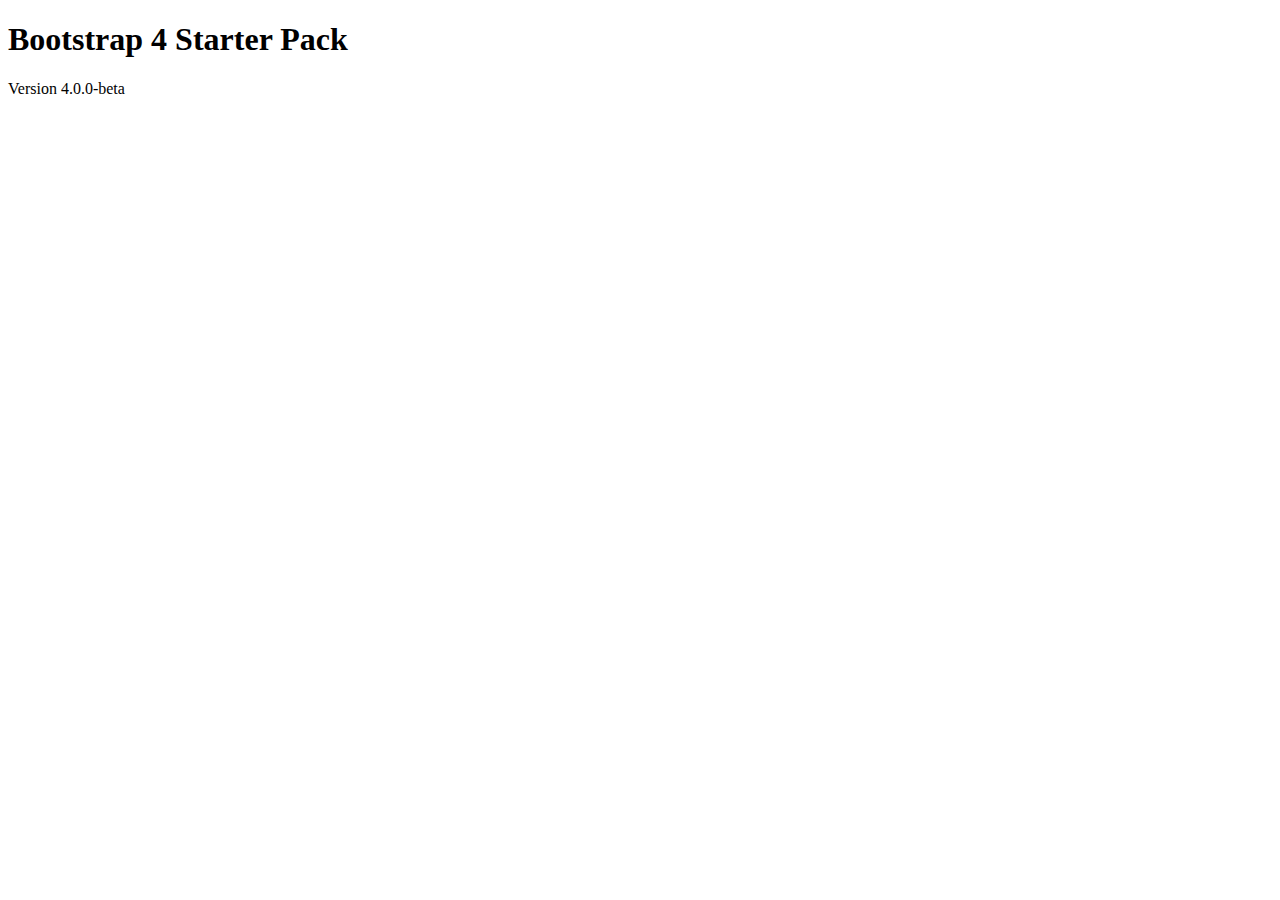
==== src/index.html @ eae0293b "First Commit" ====
<!DOCTYPE html>
<html lang="en">
<head>
    <meta charset="UTF-8">
    <meta name="viewport" content="width=device-width, initial-scale=1.0">
    <meta http-equiv="X-UA-Compatible" content="ie=edge">
    <title>Bootstrap 4 Starter Pack</title>
    
    <!-- CSS -->
    <link rel="stylesheet" href="css/font-awesome.min.css">
    <link rel="stylesheet" href="css/bootstrap.css">
    <link rel="stylesheet" href="css/style.css">
</head>
<body>
    <h1>Bootstrap 4 Starter Pack</h1>
    <p>Version 4.0.0-beta</p>

    <script src="js/jquery.min.js"></script>
    <script src="js/popper.min.js"></script>
    <script src="js/bootstrap.min.js"></script>
</body>
</html>
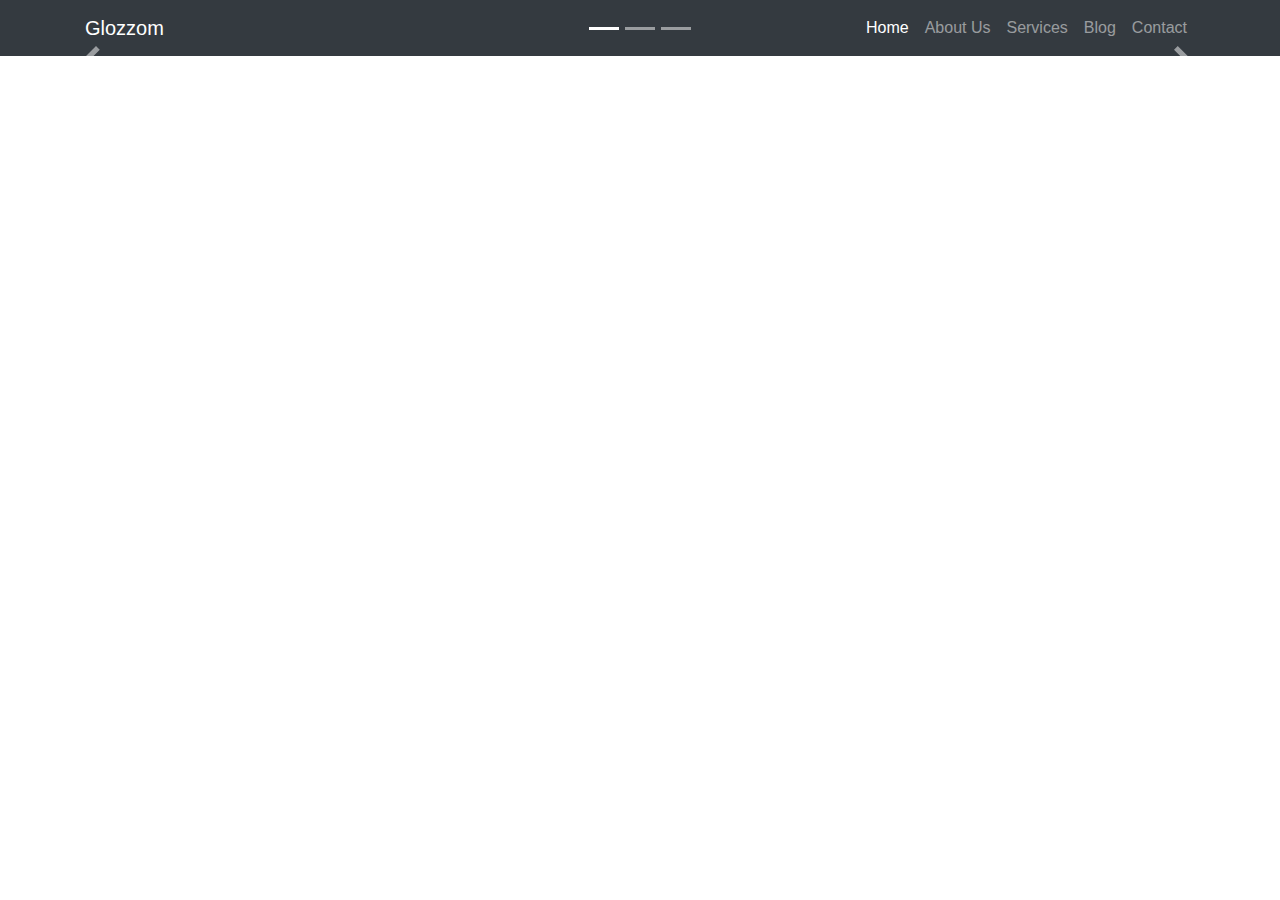
==== commit 107fc222: "Completed carousel markup" ====
--- a/src/index.html
+++ b/src/index.html
@@ -1,22 +1,83 @@
 <!DOCTYPE html>
 <html lang="en">
+
 <head>
-    <meta charset="UTF-8">
-    <meta name="viewport" content="width=device-width, initial-scale=1.0">
-    <meta http-equiv="X-UA-Compatible" content="ie=edge">
-    <title>Bootstrap 4 Starter Pack</title>
-    
-    <!-- CSS -->
-    <link rel="stylesheet" href="css/font-awesome.min.css">
-    <link rel="stylesheet" href="css/bootstrap.css">
-    <link rel="stylesheet" href="css/style.css">
+  <meta charset="UTF-8">
+  <meta name="viewport" content="width=device-width, initial-scale=1.0">
+  <meta http-equiv="X-UA-Compatible" content="ie=edge">
+  <title>Glozzom Theme</title>
+
+  <!-- CSS -->
+  <link rel="stylesheet" href="css/font-awesome.min.css">
+  <link rel="stylesheet" href="css/bootstrap.css">
+  <link rel="stylesheet" href="css/style.css">
 </head>
+
 <body>
-    <h1>Bootstrap 4 Starter Pack</h1>
-    <p>Version 4.0.0-beta</p>
+  <nav class="navbar navbar-expand-sm navbar-dark bg-dark">
+    <div class="container">
+      <a href="index.html" class="navbar-brand">Glozzom</a>
+      <button class="navbar-toggler" data-toggle="collapse" data-target="#navbarNav">
+        <span class="navbar-toggler-icon"></span>
+      </button>
+      <div class="collapse navbar-collapse" id="navbarnNav">
+        <ul class="navbar-nav ml-auto">
+          <li class="nav-item active"><a href="index.html" class="nav-link">Home</a></li>
+          <li class="nav-item"><a href="about.html" class="nav-link">About Us</a></li>
+          <li class="nav-item"><a href="services.html" class="nav-link">Services</a></li>
+          <li class="nav-item"><a href="blog.html" class="nav-link">Blog</a></li>
+          <li class="nav-item"><a href="contact.html" class="nav-link">Contact</a></li>
+        </ul>
+      </div>
+    </div>
+  </nav>
 
-    <script src="js/jquery.min.js"></script>
-    <script src="js/popper.min.js"></script>
-    <script src="js/bootstrap.min.js"></script>
+  <!-- SHOWCASE SLIDER -->
+  <section id="showcase">
+    <div id="myCarousel" class="carousel slide" data-ride="carousel">
+      <ol class="carousel-indicators">
+        <li data-target="#myCarousel" data-slide-to="0" class="active"></li>
+        <li data-target="#myCarousel" data-slide-to="1"></li>
+        <li data-target="#myCarousel" data-slide-to="2"></li>
+      </ol>
+      <div class="carousel-inner">
+        <div class="carousel-item carousel-image-1 active">
+          <div class="container">
+            <div class="carousel-caption d-none d-sm-block text-right mb-5">
+              <h1 class="display-3">Heading One</h1>
+              <p class="lead">Lorem ipsum dolor, sit amet consectetur adipisicing elit. Facere rerum doloremque, cum maxime cumque consectetur suscipit ducimus voluptatibus qui quod aspernatur fugiat autem tempora nisi.</p>
+              <a href="#" class="btn btn-danger btn-lg">Sign Up Now</a>
+            </div>
+          </div>
+        </div>
+        <div class="carousel-item carousel-image-2">
+          <div class="container">
+            <div class="carousel-caption d-none d-sm-block mb-5">
+              <h1 class="display-3">Heading Two</h1>
+              <p class="lead">Lorem ipsum dolor, sit amet consectetur adipisicing elit. Facere rerum doloremque, cum maxime cumque consectetur suscipit ducimus voluptatibus qui quod aspernatur fugiat autem tempora nisi.</p>
+              <a href="#" class="btn btn-primary btn-lg">Learn More</a>
+            </div>
+          </div>
+        </div>
+        <div class="carousel-item carousel-image-3">
+          <div class="container">
+            <div class="carousel-caption d-none d-sm-block text-right mb-5">
+              <h1 class="display-3">Heading Three</h1>
+              <p class="lead">Lorem ipsum dolor, sit amet consectetur adipisicing elit. Facere rerum doloremque, cum maxime cumque consectetur suscipit ducimus voluptatibus qui quod aspernatur fugiat autem tempora nisi.</p>
+              <a href="#" class="btn btn-success btn-lg">Learn Even More</a>
+            </div>
+          </div>
+        </div>
+      </div>
+      <a href="#myCarousel" data-slide="prev"  class="carousel-control-prev"><span class="carousel-control-prev-icon"></span></a>
+      <a href="#myCarousel" data-slide="next"  class="carousel-control-next"><span class="carousel-control-next-icon"></span></a>
+    </div>
+  </section>
+
+
+  <script src="js/jquery.min.js"></script>
+  <script src="js/popper.min.js"></script>
+  <script src="js/bootstrap.min.js"></script>
 </body>
+
 </html>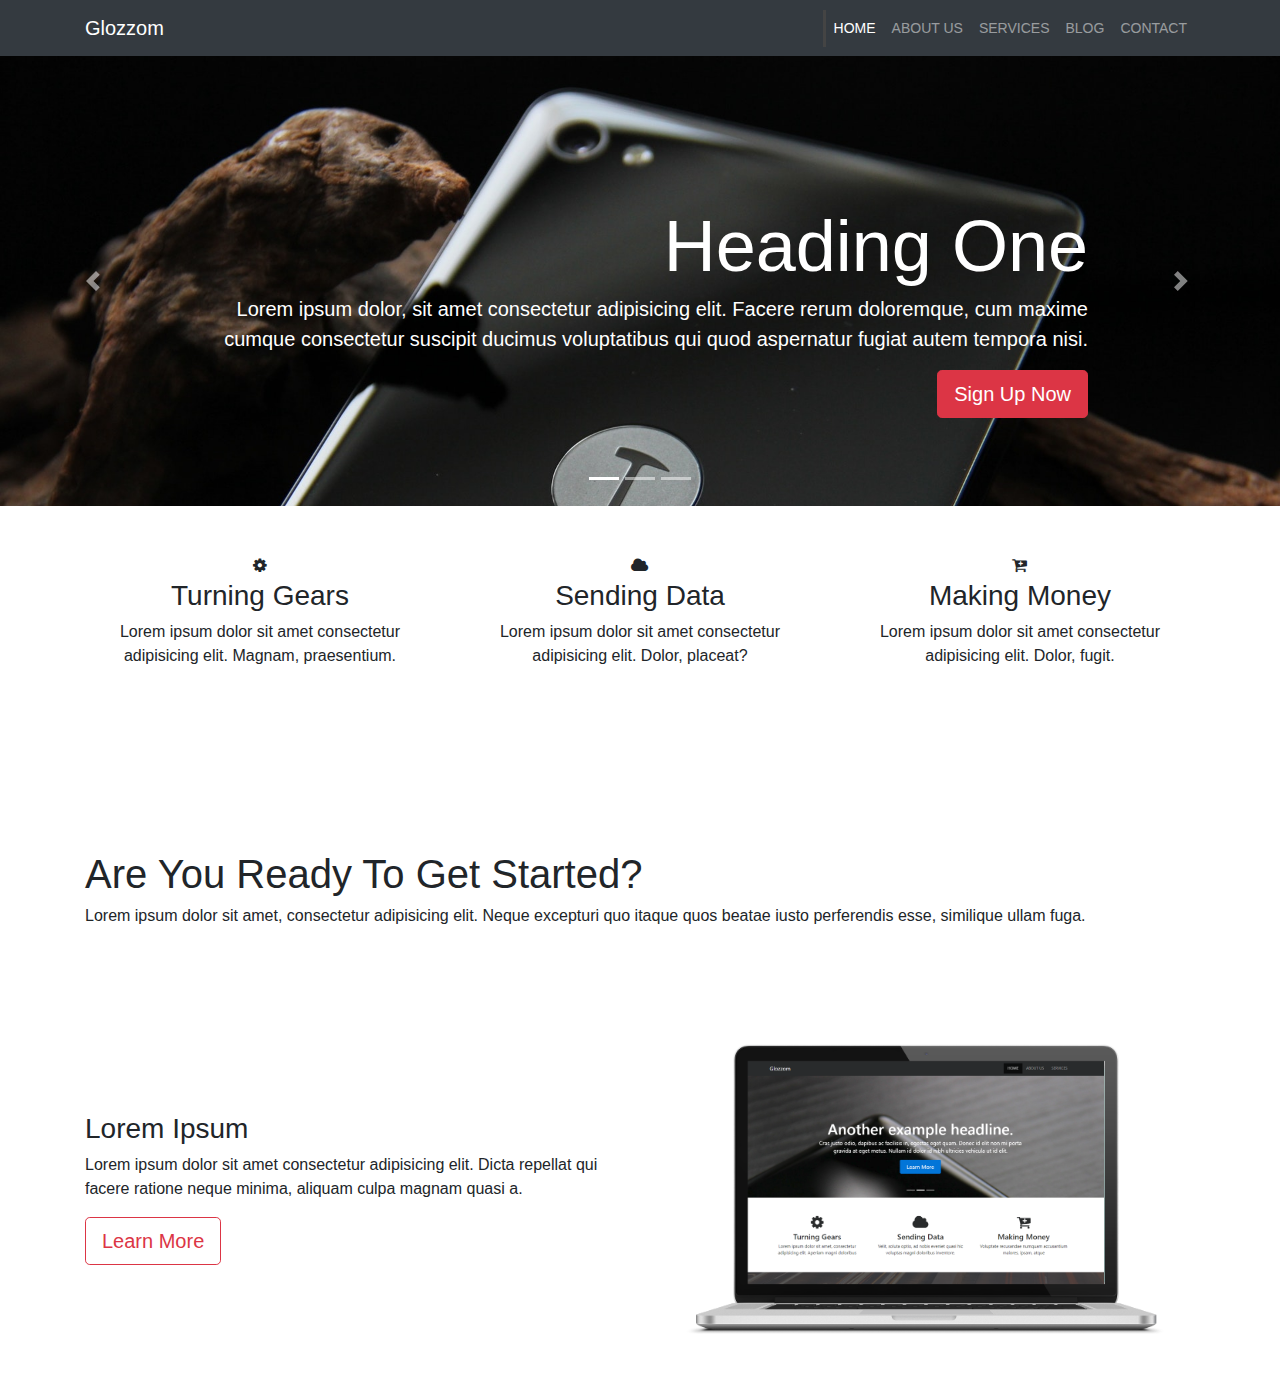
==== commit d292eeb9: "added home icon, heading, and info sections" ====
--- a/src/index.html
+++ b/src/index.html
@@ -22,11 +22,21 @@
       </button>
       <div class="collapse navbar-collapse" id="navbarnNav">
         <ul class="navbar-nav ml-auto">
-          <li class="nav-item active"><a href="index.html" class="nav-link">Home</a></li>
-          <li class="nav-item"><a href="about.html" class="nav-link">About Us</a></li>
-          <li class="nav-item"><a href="services.html" class="nav-link">Services</a></li>
-          <li class="nav-item"><a href="blog.html" class="nav-link">Blog</a></li>
-          <li class="nav-item"><a href="contact.html" class="nav-link">Contact</a></li>
+          <li class="nav-item active">
+            <a href="index.html" class="nav-link">Home</a>
+          </li>
+          <li class="nav-item">
+            <a href="about.html" class="nav-link">About Us</a>
+          </li>
+          <li class="nav-item">
+            <a href="services.html" class="nav-link">Services</a>
+          </li>
+          <li class="nav-item">
+            <a href="blog.html" class="nav-link">Blog</a>
+          </li>
+          <li class="nav-item">
+            <a href="contact.html" class="nav-link">Contact</a>
+          </li>
         </ul>
       </div>
     </div>
@@ -45,7 +55,8 @@
           <div class="container">
             <div class="carousel-caption d-none d-sm-block text-right mb-5">
               <h1 class="display-3">Heading One</h1>
-              <p class="lead">Lorem ipsum dolor, sit amet consectetur adipisicing elit. Facere rerum doloremque, cum maxime cumque consectetur suscipit ducimus voluptatibus qui quod aspernatur fugiat autem tempora nisi.</p>
+              <p class="lead">Lorem ipsum dolor, sit amet consectetur adipisicing elit. Facere rerum doloremque, cum maxime cumque consectetur
+                suscipit ducimus voluptatibus qui quod aspernatur fugiat autem tempora nisi.</p>
               <a href="#" class="btn btn-danger btn-lg">Sign Up Now</a>
             </div>
           </div>
@@ -54,7 +65,8 @@
           <div class="container">
             <div class="carousel-caption d-none d-sm-block mb-5">
               <h1 class="display-3">Heading Two</h1>
-              <p class="lead">Lorem ipsum dolor, sit amet consectetur adipisicing elit. Facere rerum doloremque, cum maxime cumque consectetur suscipit ducimus voluptatibus qui quod aspernatur fugiat autem tempora nisi.</p>
+              <p class="lead">Lorem ipsum dolor, sit amet consectetur adipisicing elit. Facere rerum doloremque, cum maxime cumque consectetur
+                suscipit ducimus voluptatibus qui quod aspernatur fugiat autem tempora nisi.</p>
               <a href="#" class="btn btn-primary btn-lg">Learn More</a>
             </div>
           </div>
@@ -63,14 +75,72 @@
           <div class="container">
             <div class="carousel-caption d-none d-sm-block text-right mb-5">
               <h1 class="display-3">Heading Three</h1>
-              <p class="lead">Lorem ipsum dolor, sit amet consectetur adipisicing elit. Facere rerum doloremque, cum maxime cumque consectetur suscipit ducimus voluptatibus qui quod aspernatur fugiat autem tempora nisi.</p>
+              <p class="lead">Lorem ipsum dolor, sit amet consectetur adipisicing elit. Facere rerum doloremque, cum maxime cumque consectetur
+                suscipit ducimus voluptatibus qui quod aspernatur fugiat autem tempora nisi.</p>
               <a href="#" class="btn btn-success btn-lg">Learn Even More</a>
             </div>
           </div>
         </div>
       </div>
-      <a href="#myCarousel" data-slide="prev"  class="carousel-control-prev"><span class="carousel-control-prev-icon"></span></a>
-      <a href="#myCarousel" data-slide="next"  class="carousel-control-next"><span class="carousel-control-next-icon"></span></a>
+      <a href="#myCarousel" data-slide="prev" class="carousel-control-prev">
+        <span class="carousel-control-prev-icon"></span>
+      </a>
+      <a href="#myCarousel" data-slide="next" class="carousel-control-next">
+        <span class="carousel-control-next-icon"></span>
+      </a>
+    </div>
+  </section>
+
+  <!-- HOME SECTION -->
+  <section id="home-icons" class="py-5">
+    <div class="container">
+      <div class="row">
+        <div class="col-md-4 mb-4 text-center">
+          <i class="fa fa-cog mb-2"></i>
+          <h3>Turning Gears</h3>
+          <p>Lorem ipsum dolor sit amet consectetur adipisicing elit. Magnam, praesentium.</p>
+        </div>
+        <div class="col-md-4 mb-4 text-center">
+          <i class="fa fa-cloud mb-2"></i>
+          <h3>Sending Data</h3>
+          <p>Lorem ipsum dolor sit amet consectetur adipisicing elit. Dolor, placeat?</p>
+        </div>
+        <div class="col-md-4 mb-4 text-center">
+          <i class="fa fa-cart-plus mb-2"></i>
+          <h3>Making Money</h3>
+          <p>Lorem ipsum dolor sit amet consectetur adipisicing elit. Dolor, fugit.</p>
+        </div>
+      </div>
+    </div>
+  </section>
+
+  <!-- HOME HEADING SECTION -->
+  <section id="home-heading" class="p-5">
+    <div class="dark-overlay">
+      <div class="row">
+        <div class="col">
+          <div class="container pt-5">
+            <h1>Are You Ready To Get Started?</h1>
+            <p class="d-none d-md-block">Lorem ipsum dolor sit amet, consectetur adipisicing elit. Neque excepturi quo itaque quos beatae iusto perferendis esse, similique ullam fuga.</p>
+          </div>
+        </div>
+      </div>
+    </div>
+  </section>
+
+  <!-- INFO SECTION -->
+  <section id="info" class="py-3">
+    <div class="container">
+      <div class="row">
+        <div class="col-md-6 align-self-center">
+          <h3>Lorem Ipsum</h3>
+          <p>Lorem ipsum dolor sit amet consectetur adipisicing elit. Dicta repellat qui facere ratione neque minima, aliquam culpa magnam quasi a.</p>
+          <a href="#" class="btn btn-outline-danger btn-lg">Learn More</a>
+        </div>
+        <div class="col-md-6">
+          <img src="img/laptop.png" alt="" class="img-fluid">
+        </div>
+      </div>
     </div>
   </section>
 
--- a/src/css/style.css
+++ b/src/css/style.css
@@ -0,0 +1,22 @@
+.navbar .nav-link {
+  font-size: 14px;
+  text-transform: uppercase;
+  padding: auto 1em !important; }
+
+.navbar .nav-item.active {
+  border-left: #444 3px solid; }
+
+.carousel-item {
+  height: 450px; }
+
+.carousel-image-1 {
+  background: url("../img/image1.jpg");
+  background-size: cover; }
+
+.carousel-image-2 {
+  background: url("../img/image2.jpg");
+  background-size: cover; }
+
+.carousel-image-3 {
+  background: url("../img/image3.jpg");
+  background-size: cover; }
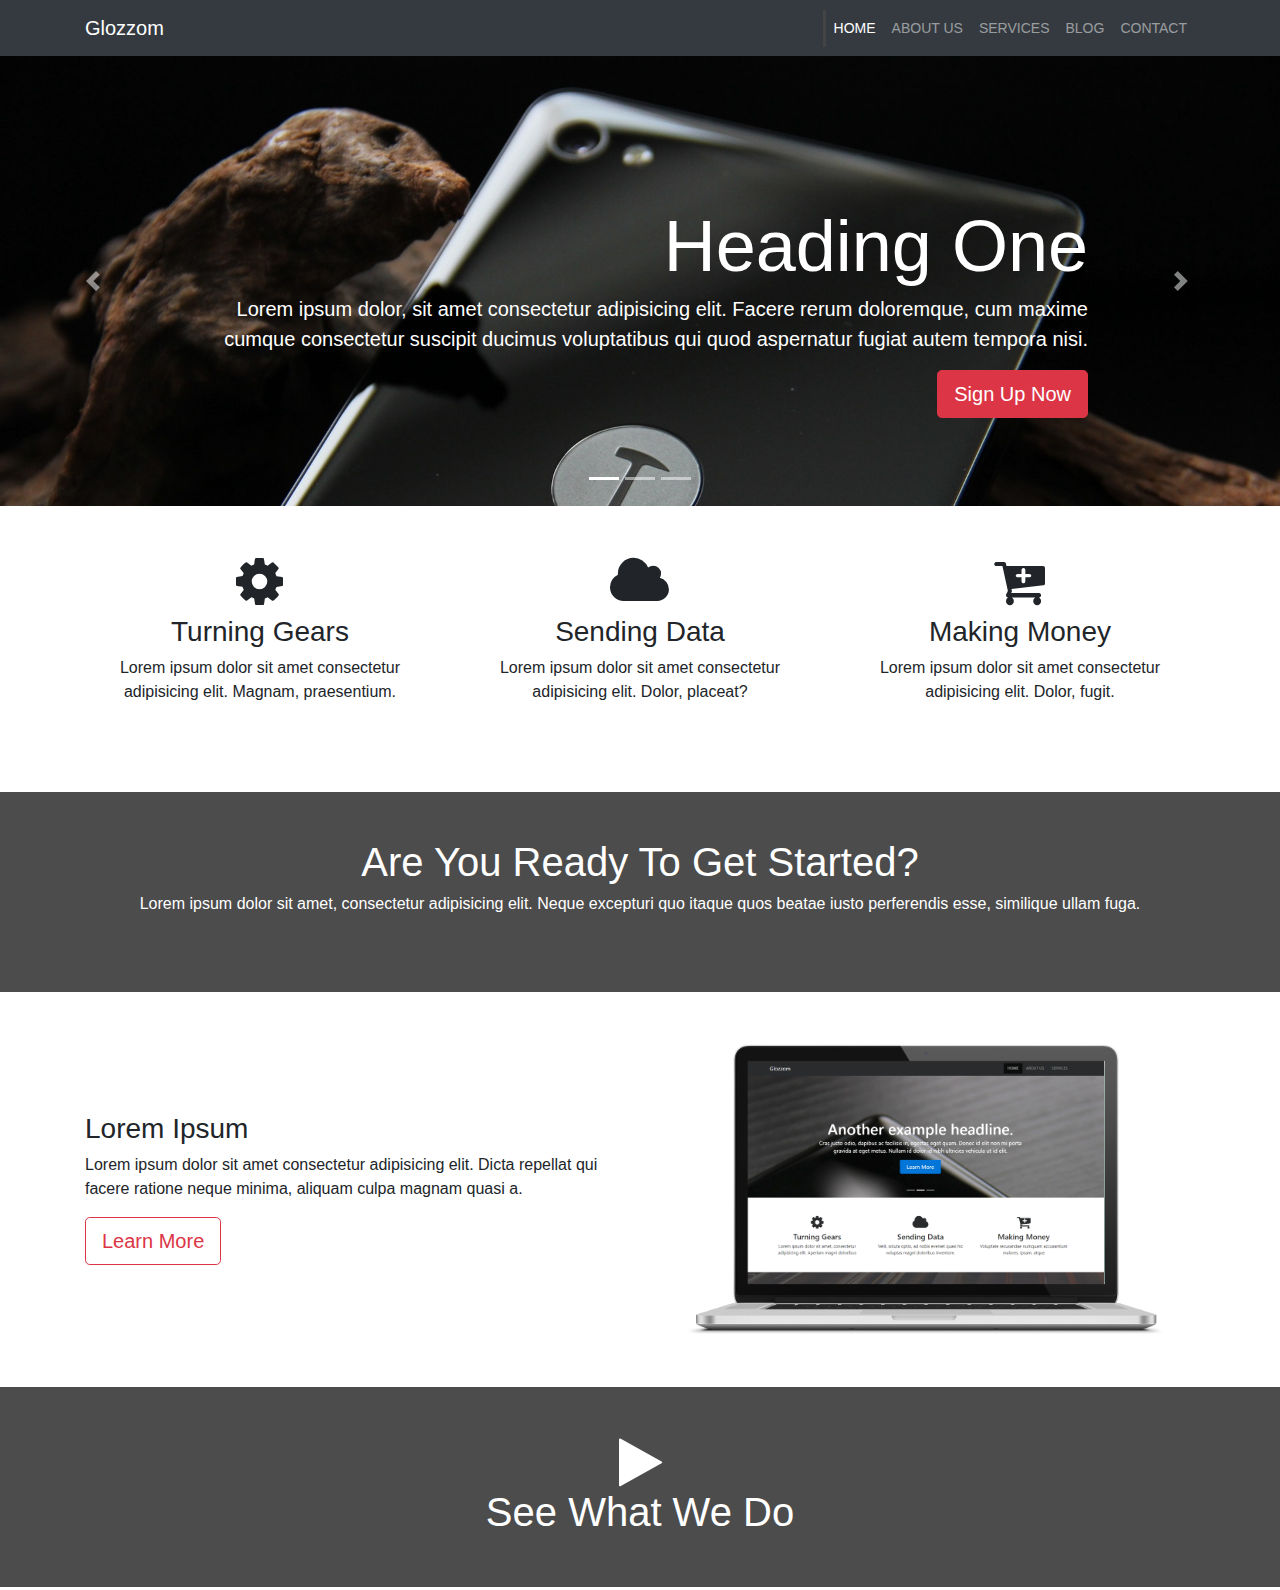
==== commit 4a476561: "added Video section with autoplay modal" ====
--- a/src/index.html
+++ b/src/index.html
@@ -121,7 +121,8 @@
         <div class="col">
           <div class="container pt-5">
             <h1>Are You Ready To Get Started?</h1>
-            <p class="d-none d-md-block">Lorem ipsum dolor sit amet, consectetur adipisicing elit. Neque excepturi quo itaque quos beatae iusto perferendis esse, similique ullam fuga.</p>
+            <p class="d-none d-md-block">Lorem ipsum dolor sit amet, consectetur adipisicing elit. Neque excepturi quo itaque quos beatae iusto perferendis
+              esse, similique ullam fuga.</p>
           </div>
         </div>
       </div>
@@ -134,7 +135,8 @@
       <div class="row">
         <div class="col-md-6 align-self-center">
           <h3>Lorem Ipsum</h3>
-          <p>Lorem ipsum dolor sit amet consectetur adipisicing elit. Dicta repellat qui facere ratione neque minima, aliquam culpa magnam quasi a.</p>
+          <p>Lorem ipsum dolor sit amet consectetur adipisicing elit. Dicta repellat qui facere ratione neque minima, aliquam
+            culpa magnam quasi a.</p>
           <a href="#" class="btn btn-outline-danger btn-lg">Learn More</a>
         </div>
         <div class="col-md-6">
@@ -144,10 +146,40 @@
     </div>
   </section>
 
+  <!-- VIDEO PLAY SECTION -->
+  <section id="video-play">
+    <div class="dark-overlay">
+      <div class="row">
+        <div class="col">
+          <div class="container p-5">
+            <a href="#" class="video" data-video="https://www.youtube.com/embed/HnwsG9a5riA" data-toggle="modal" data-target="#videoModal">
+              <i class="fa fa-play"></i>
+            </a>
+            <h1>See What We Do</h1>
+          </div>
+        </div>
+      </div>
+    </div>
+  </section>
+
+  <!-- VIDEO MODAL -->
+  <div class="modal fade" id="videoModal">
+    <div class="modal-dialog">
+      <div class="modal-content">
+        <div class="modal-body">
+          <button class="close" data-dismiss="modal">
+            <span>&times;</span>
+          </button>
+          <iframe src="" height="350" width="100%" allowfullscreen frameborder="0"></iframe>
+        </div>
+      </div>
+    </div>
+  </div>
 
   <script src="js/jquery.min.js"></script>
   <script src="js/popper.min.js"></script>
   <script src="js/bootstrap.min.js"></script>
+  <script src="js/main.js"></script>
 </body>
 
 </html>--- a/src/css/style.css
+++ b/src/css/style.css
@@ -1,3 +1,6 @@
+body {
+  overflow-x: hidden; }
+
 .navbar .nav-link {
   font-size: 14px;
   text-transform: uppercase;
@@ -20,3 +23,35 @@
 .carousel-image-3 {
   background: url("../img/image3.jpg");
   background-size: cover; }
+
+.fa {
+  font-size: 55px; }
+
+#home-heading {
+  position: relative;
+  min-height: 200px;
+  background: url("/img/lights.jpg");
+  background-attachment: fixed;
+  background-repeat: no-repeat;
+  text-align: center;
+  color: #fff; }
+
+.dark-overlay {
+  position: absolute;
+  background-color: rgba(0, 0, 0, 0.7);
+  top: 0;
+  left: 0;
+  width: 100%;
+  height: 100%; }
+
+#video-play {
+  position: relative;
+  min-height: 200px;
+  background: url("/img/media.jpg");
+  background-attachment: fixed;
+  background-repeat: no-repeat;
+  background-position: 0 -300px;
+  text-align: center;
+  color: #fff; }
+  #video-play a {
+    color: #fff; }
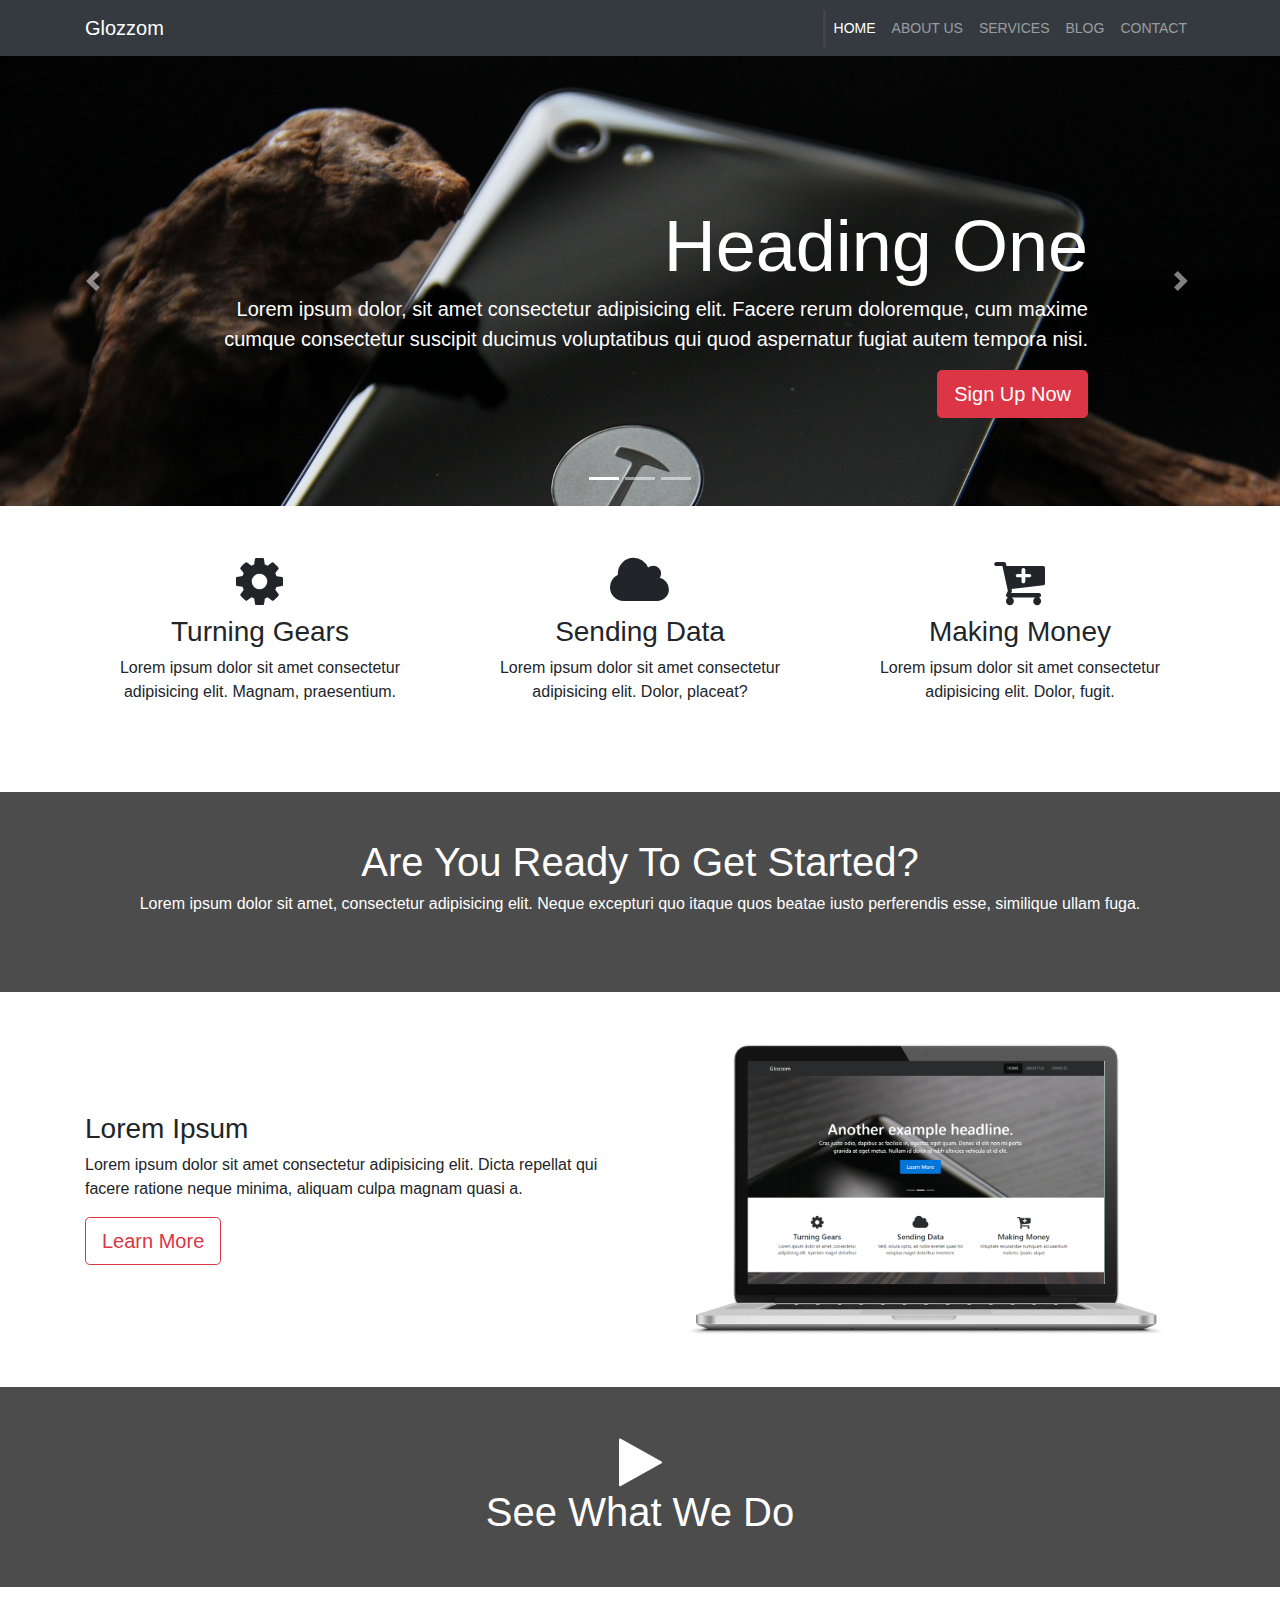
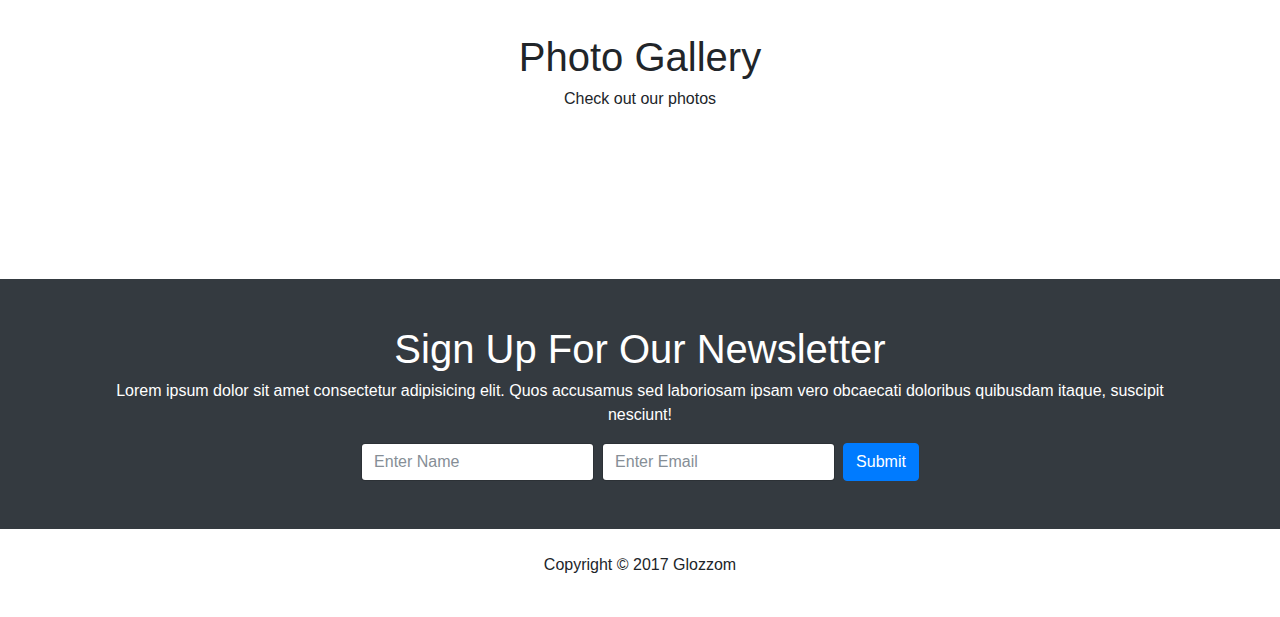
==== commit 9469743c: "added photo gallery and footer" ====
--- a/src/index.html
+++ b/src/index.html
@@ -11,6 +11,7 @@
   <link rel="stylesheet" href="css/font-awesome.min.css">
   <link rel="stylesheet" href="css/bootstrap.css">
   <link rel="stylesheet" href="css/style.css">
+  <link rel="stylesheet" href="https://cdnjs.cloudflare.com/ajax/libs/ekko-lightbox/5.3.0/ekko-lightbox.css">
 </head>
 
 <body>
@@ -162,6 +163,78 @@
     </div>
   </section>
 
+  <!-- PHOTO GALLERY -->
+  <section id="gallery" class="py-5">
+    <div class="container">
+      <h1 class="text-center">Photo Gallery</h1>
+      <p class="text-center">Check out our photos</p>
+      <div class="row mb-1">
+        <div class="col-md-4 mb-1 mb-md-4">
+          <a href="http://lorempixel.com/560/560/business/1" data-toggle="lightbox" data-gallery="img-gallery">
+            <img src="http://lorempixel.com/400/400/business/1" alt="" class="img-fluid">
+          </a>
+        </div>
+        <div class="col-md-4 mb-1">
+          <a href="http://lorempixel.com/560/560/business/2" data-toggle="lightbox" data-gallery="img-gallery">
+            <img src="http://lorempixel.com/400/400/business/2" alt="" class="img-fluid">
+          </a>
+        </div>
+        <div class="col-md-4 mb-1">
+          <a href="http://lorempixel.com/560/560/business/3" data-toggle="lightbox" data-gallery="img-gallery">
+            <img src="http://lorempixel.com/400/400/business/3" alt="" class="img-fluid">
+          </a>
+        </div>
+      </div>
+      <div class="row mb-4">
+        <div class="col-md-4 mb-1">
+          <a href="http://lorempixel.com/560/560/business/4" data-toggle="lightbox" data-gallery="img-gallery">
+            <img src="http://lorempixel.com/400/400/business/4" alt="" class="img-fluid">
+          </a>
+        </div>
+        <div class="col-md-4 mb-1">
+          <a href="http://lorempixel.com/560/560/business/5" data-toggle="lightbox" data-gallery="img-gallery">
+            <img src="http://lorempixel.com/400/400/business/5" alt="" class="img-fluid">
+          </a>
+        </div>
+        <div class="col-md-4 mb-1">
+          <a href="http://lorempixel.com/560/560/business/6" data-toggle="lightbox" data-gallery="img-gallery">
+            <img src="http://lorempixel.com/400/400/business/6" alt="" class="img-fluid">
+          </a>
+        </div>
+      </div>
+    </div>
+  </section>
+
+  <!-- NEWSLETTER SECTION -->
+  <section id="newsletter" class="text-center p-5 bg-dark text-white">
+    <div class="container">
+      <div class="row">
+        <div class="col">
+          <h1>Sign Up For Our Newsletter</h1>
+          <p>Lorem ipsum dolor sit amet consectetur adipisicing elit. Quos accusamus sed laboriosam ipsam vero obcaecati doloribus quibusdam itaque, suscipit nesciunt!</p>
+          <form class="form-inline justify-content-center" action="">
+            <label class="sr-only" for="name">Name</label>
+            <input type="text" class="form-control mb-2 mr-sm-2 mb-sm-0" placeholder="Enter Name">
+
+            <label class="sr-only" for="email">Email</label>
+            <input type="email" class="form-control mb-2 mr-sm-2 mb-sm-0" placeholder="Enter Email">
+            <button class="btn btn-primary" type="submit" >Submit</button>
+          </form>
+        </div>
+      </div>
+    </div>
+  </section>
+
+  <footer id="main-footer" class="text-center p-4">
+    <div class="container">
+      <div class="row">
+        <div class="col">
+          <p>Copyright &copy; 2017 Glozzom</p>
+        </div>
+      </div>
+    </div>
+  </footer>
+
   <!-- VIDEO MODAL -->
   <div class="modal fade" id="videoModal">
     <div class="modal-dialog">
@@ -180,6 +253,7 @@
   <script src="js/popper.min.js"></script>
   <script src="js/bootstrap.min.js"></script>
   <script src="js/main.js"></script>
+  <script src="https://cdnjs.cloudflare.com/ajax/libs/ekko-lightbox/5.3.0/ekko-lightbox.js"></script>
 </body>
 
 </html>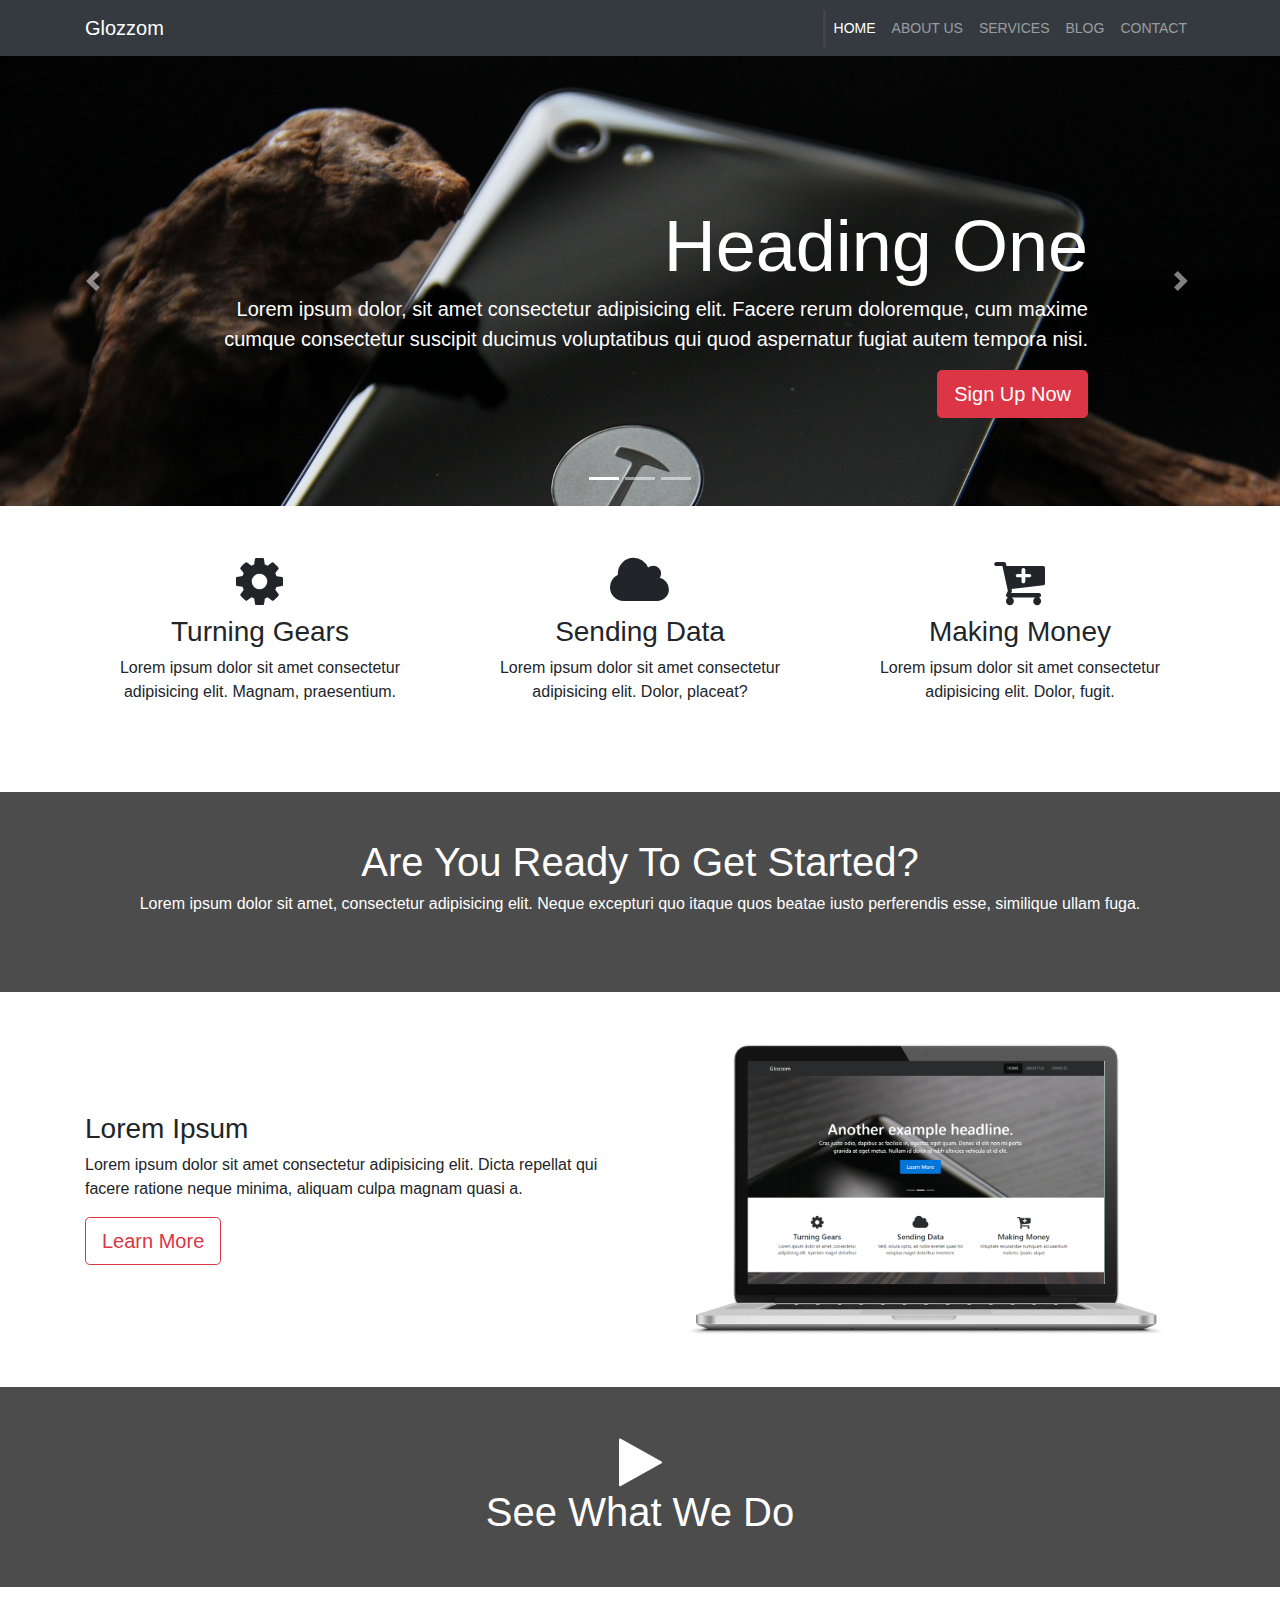
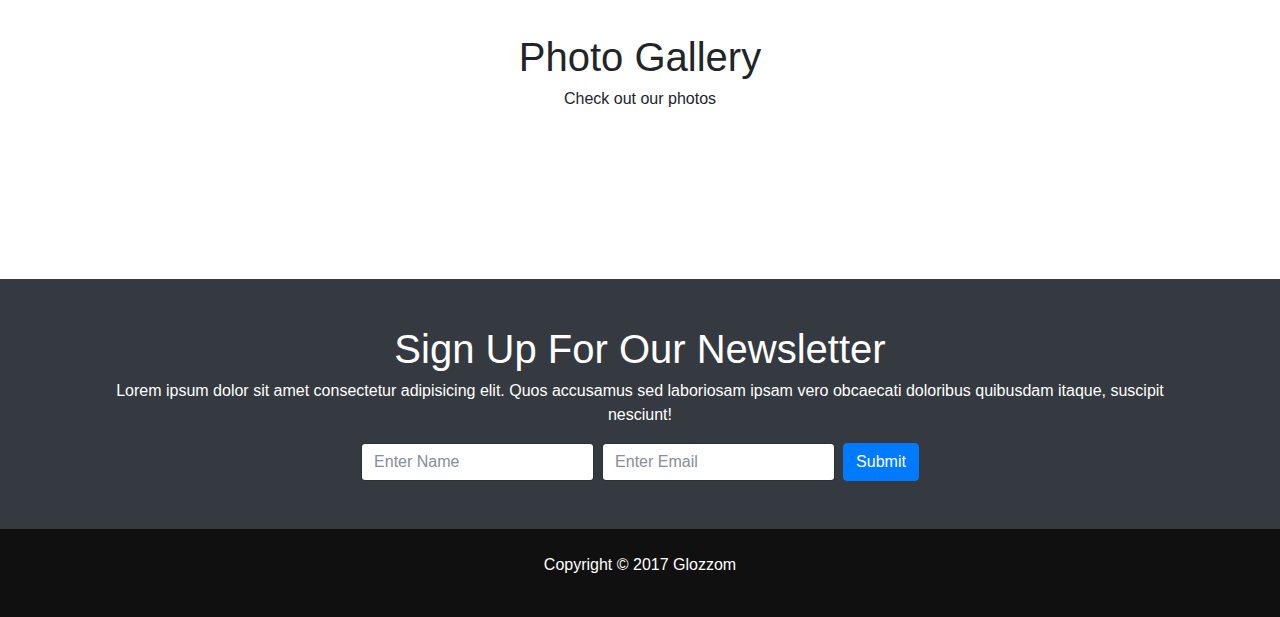
==== commit 2e8e0b69: "Added a link to the slick slider script" ====
--- a/src/index.html
+++ b/src/index.html
@@ -252,8 +252,9 @@
   <script src="js/jquery.min.js"></script>
   <script src="js/popper.min.js"></script>
   <script src="js/bootstrap.min.js"></script>
+  <script src="https://cdnjs.cloudflare.com/ajax/libs/ekko-lightbox/5.3.0/ekko-lightbox.js"></script>
   <script src="js/main.js"></script>
-  <script src="https://cdnjs.cloudflare.com/ajax/libs/ekko-lightbox/5.3.0/ekko-lightbox.js"></script>
+  <script src="js/slick.js"></script>
 </body>
 
 </html>--- a/src/css/style.css
+++ b/src/css/style.css
@@ -55,3 +55,28 @@
   color: #fff; }
   #video-play a {
     color: #fff; }
+
+footer#main-footer {
+  background: #101010;
+  color: white; }
+
+#page-header {
+  height: 200px;
+  background: url("../img/image1.jpg");
+  background-position: 0 -360px;
+  background-attachment: fixed;
+  color: #fff;
+  border-bottom: 1px #eee solid;
+  padding-top: 50px; }
+
+#about img {
+  margin-top: -50px; }
+
+#faq .card {
+  border: #444; }
+  #faq .card a {
+    color: #fff;
+    text-decoration: none; }
+
+#faq .card-body, #faq .card-header {
+  background: #333; }
